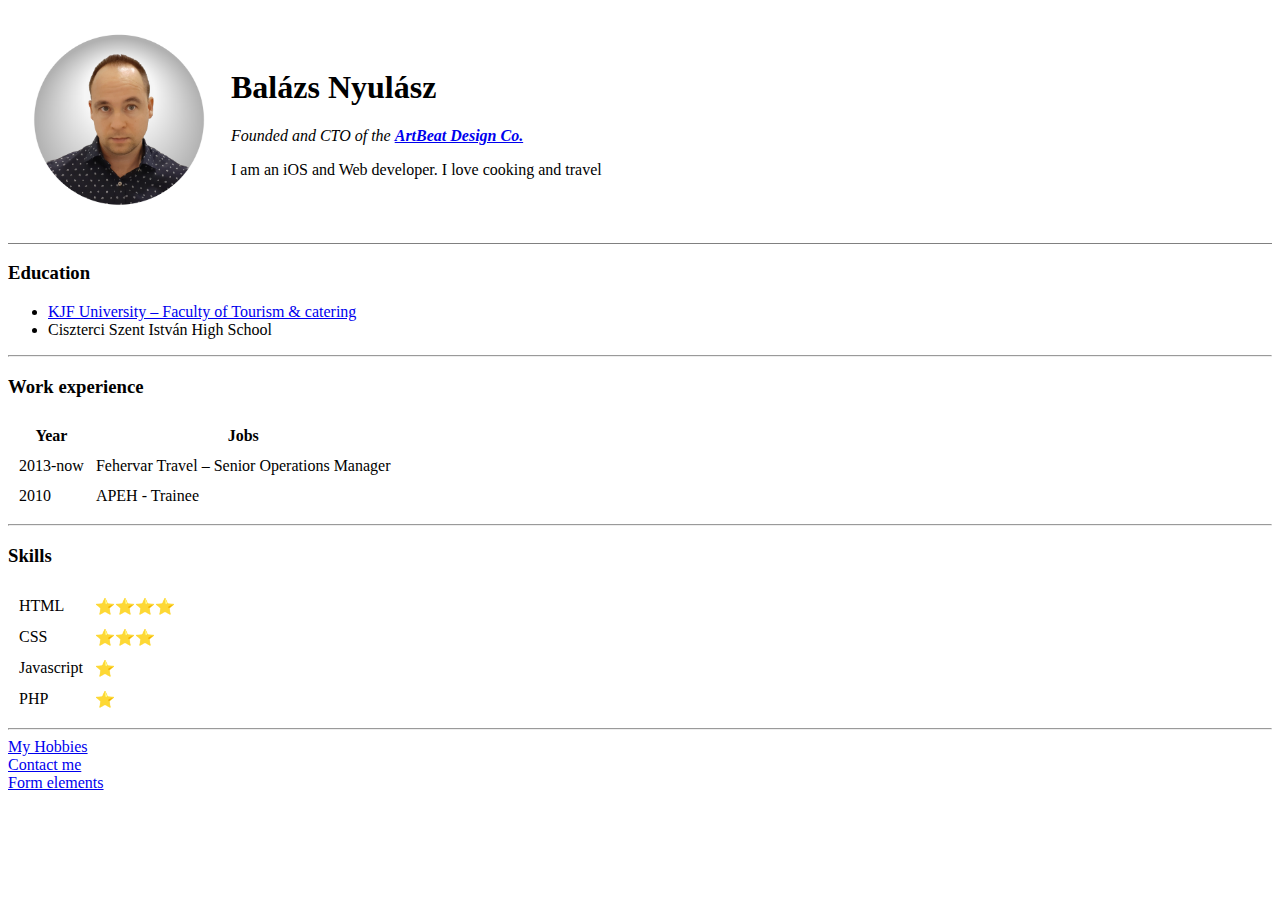
==== index.html @ c1eb3489 "Add initial CV website files" ====
<!DOCTYPE html>
<html lang="en" dir="ltr">

<head>

  <meta charset="utf-8">
  <title> © Balázs's personal site</title>

</head>

<body>

  <table cellspacing="20">
    <tr>
      <td><img src="me.png" alt="Upsz... valami hiányzik!" width="180"></td>
      <td>
        <h1>Balázs Nyulász</h1>
        <p><em>Founded and CTO of the <strong><a href="https://artbeatdesign.hu" target="_blank">ArtBeat Design Co.</a></strong></em></p>
        <p>I am an iOS and Web developer. I love cooking and travel</p>
      </td>
    </tr>
  </table>

  <hr size="0,5" noshade>
  <h3>Education</h3>
  <ul>
    <li><a href="http://kjf.hu" target="_blank">KJF University – Faculty of Tourism & catering </a></li>
    <li>Ciszterci Szent István High School</li>
  </ul>

  <hr>
  <h3>Work experience</h3>
  <table cellspacing="10">
    <thead>
      <tr>
        <th>Year</th>
        <th>Jobs</th>
      </tr>
    </thead>

    <tbody>
      <tr>
        <td>2013-now</td>
        <td>Fehervar Travel – Senior Operations Manager</td>
      </tr>
      <tr>
        <td>2010</td>
        <td>APEH - Trainee</td>
      </tr>
    </tbody>
    <tfoot>
    </tfoot>

  </table>
  <hr>
  <h3>Skills</h3>

  <table cellspacing="10">
    <tr>
      <td>HTML</td>
      <td>⭐⭐⭐⭐</td>
    </tr>
    <tr>
      <td>CSS</td>
      <td>⭐⭐⭐</td>
    </tr>
    <tr>
      <td>Javascript</td>
      <td>⭐</td>
    </tr>
    <tr>
      <td>PHP</td>
      <td>⭐</td>
    </tr>
  </table>

  <hr>
  <a href="hobbies.html">My Hobbies </a>
  <br>
  <a href="contact.html">Contact me</a>
  <br>
  <a href="input.html">Form elements</a>


</body>

</html>
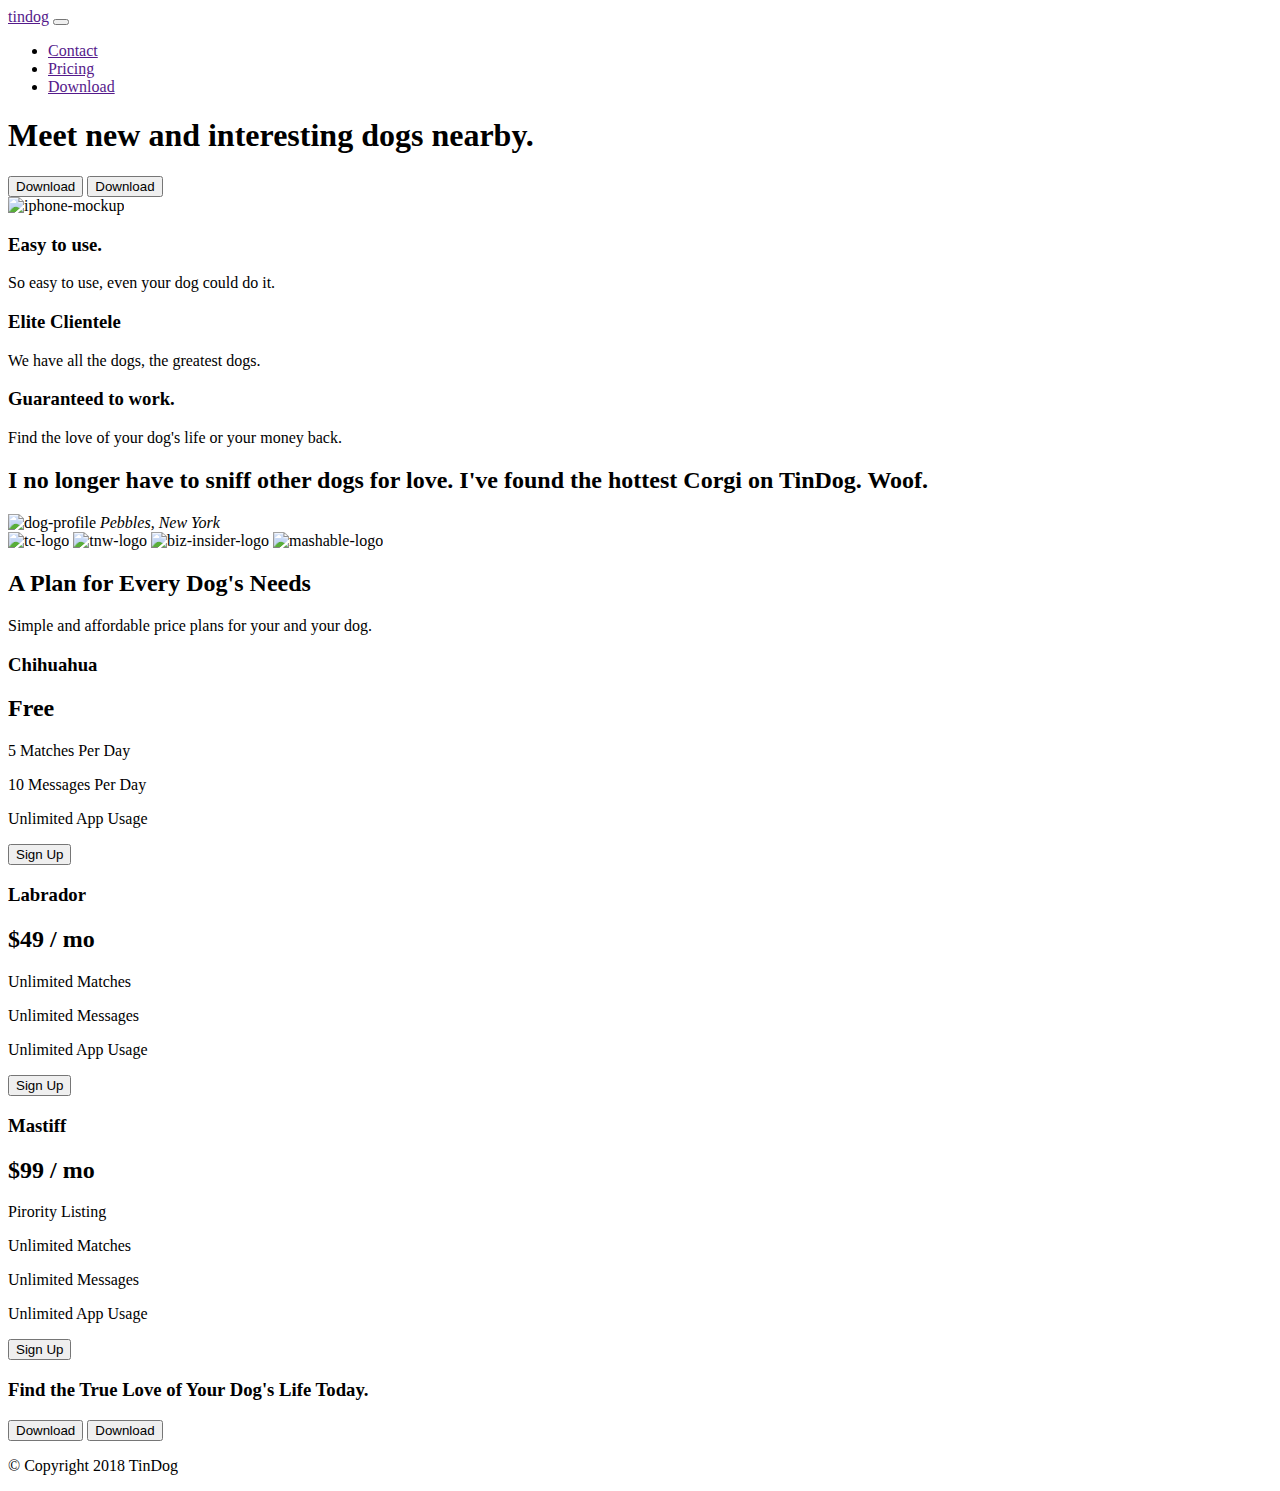
==== commit 65795310: "Add files via upload" ====
--- a/index.html
+++ b/index.html
@@ -1,85 +1,172 @@
 <!DOCTYPE html>
-<html lang="en" dir="ltr">
+<html>
 
 <head>
+  <meta charset="utf-8">
+  <title>TinDog</title>
 
-  <meta charset="utf-8">
-  <title> © Balázs's personal site</title>
+<!-- GOOGLE FONTS -->
+  <link href="https://fonts.googleapis.com/css2?family=Montserrat:wght@300;800;900&family=Ubuntu&display=swap" rel="stylesheet">
+<!-- CSS STYLESHEETS -->
+  <link rel="stylesheet" href="https://cdn.jsdelivr.net/npm/bootstrap@4.5.3/dist/css/bootstrap.min.css" integrity="sha384-TX8t27EcRE3e/ihU7zmQxVncDAy5uIKz4rEkgIXeMed4M0jlfIDPvg6uqKI2xXr2" crossorigin="anonymous">
+  <link rel="stylesheet" href="CSS/styles.css">
+
+<!-- BOOTSTRAP SCRIPTS -->
+  <script src="https://code.jquery.com/jquery-3.5.1.slim.min.js" integrity="sha384-DfXdz2htPH0lsSSs5nCTpuj/zy4C+OGpamoFVy38MVBnE+IbbVYUew+OrCXaRkfj" crossorigin="anonymous"></script>
+  <script src="https://cdn.jsdelivr.net/npm/bootstrap@4.5.3/dist/js/bootstrap.bundle.min.js" integrity="sha384-ho+j7jyWK8fNQe+A12Hb8AhRq26LrZ/JpcUGGOn+Y7RsweNrtN/tE3MoK7ZeZDyx" crossorigin="anonymous"></script>
+
+<!-- FONT AWESONE ICONS -->
+  <script src="https://kit.fontawesome.com/2e1c1e2cde.js" crossorigin="anonymous"></script>
 
 </head>
 
 <body>
 
-  <table cellspacing="20">
-    <tr>
-      <td><img src="me.png" alt="Upsz... valami hiányzik!" width="180"></td>
-      <td>
-        <h1>Balázs Nyulász</h1>
-        <p><em>Founded and CTO of the <strong><a href="https://artbeatdesign.hu" target="_blank">ArtBeat Design Co.</a></strong></em></p>
-        <p>I am an iOS and Web developer. I love cooking and travel</p>
-      </td>
-    </tr>
-  </table>
+  <section id="title">
+    <div class="container-fluid">
 
-  <hr size="0,5" noshade>
-  <h3>Education</h3>
-  <ul>
-    <li><a href="http://kjf.hu" target="_blank">KJF University – Faculty of Tourism & catering </a></li>
-    <li>Ciszterci Szent István High School</li>
-  </ul>
+      <!-- Nav Bar -->
 
-  <hr>
-  <h3>Work experience</h3>
-  <table cellspacing="10">
-    <thead>
-      <tr>
-        <th>Year</th>
-        <th>Jobs</th>
-      </tr>
-    </thead>
+      <nav class="navbar navbar-expand-lg navbar-dark">
 
-    <tbody>
-      <tr>
-        <td>2013-now</td>
-        <td>Fehervar Travel – Senior Operations Manager</td>
-      </tr>
-      <tr>
-        <td>2010</td>
-        <td>APEH - Trainee</td>
-      </tr>
-    </tbody>
-    <tfoot>
-    </tfoot>
+        <a class="navbar-brand" href="" font-family: 'Montserrat' , sans-serif;>tindog</a>
+        <button class="navbar-toggler" type="button" data-toggle="collapse" data-target="#navbarTogglerDemo01" aria-controls="navbarTogglerDemo01" aria-expanded="false" aria-label="Toggle navigation">
+          <span class="navbar-toggler-icon"></span>
+        </button>
 
-  </table>
-  <hr>
-  <h3>Skills</h3>
+        <div class="collapse navbar-collapse" id="navbarTogglerDemo01">
+          <ul class="navbar-nav ml-auto">
+            <li class="nav-item">
+              <a class="nav-link" href="">Contact</a>
+            </li>
+            <li class="nav-item">
+              <a class="nav-link" href="">Pricing</a>
+            </li>
+            <li class="nav-item">
+              <a class="nav-link" href="">Download</a>
+            </li>
+          </ul>
+        </div>
+      </nav>
 
-  <table cellspacing="10">
-    <tr>
-      <td>HTML</td>
-      <td>⭐⭐⭐⭐</td>
-    </tr>
-    <tr>
-      <td>CSS</td>
-      <td>⭐⭐⭐</td>
-    </tr>
-    <tr>
-      <td>Javascript</td>
-      <td>⭐</td>
-    </tr>
-    <tr>
-      <td>PHP</td>
-      <td>⭐</td>
-    </tr>
-  </table>
+      <!-- Title -->
+      <div class="row">
+        <div class="col-lg-6">
+          <h1>Meet new and interesting dogs nearby.</h1>
+          <button type="button" class="btn btn-dark btn-lg download-button"><span class="fab fa-apple"></span> Download</button>
+          <button type="button" class="btn btn-outline-light btn-lg download-button"><span class="fab fa-google-play"></span> Download</button>
+        </div>
+        <div class="col-lg-6">
+          <img src="images/iphone6.png" alt="iphone-mockup" class="imgrotate">
+        </div>
+      </div>
+    </div>
 
-  <hr>
-  <a href="hobbies.html">My Hobbies </a>
-  <br>
-  <a href="contact.html">Contact me</a>
-  <br>
-  <a href="input.html">Form elements</a>
+  </section>
+
+
+  <!-- Features -->
+
+  <section id="features">
+  <div class="row">
+  <div class="col-lg-4 feature-box">
+    <span class="fas fa-check-circle featureicon"></span>
+    <h3>Easy to use.</h3>
+    <p>So easy to use, even your dog could do it.</p>
+  </div>
+    <div class="col-lg-4 feature-box">
+      <span class="fas fa-bullseye featureicon"></span>
+    <h3>Elite Clientele</h3>
+    <p>We have all the dogs, the greatest dogs.</p>
+    </div>
+  <div class="col-lg-4 feature-box">
+    <span class="fas fa-heart featureicon"></span>
+    <h3>Guaranteed to work.</h3>
+    <p>Find the love of your dog's life or your money back.</p>
+  </div>
+    </div>
+  </section>
+
+
+  <!-- Testimonials -->
+
+  <section id="testimonials">
+
+    <h2>I no longer have to sniff other dogs for love. I've found the hottest Corgi on TinDog. Woof.</h2>
+    <img class="testimonial-image" src="images/dog-img.jpg" alt="dog-profile">
+    <em>Pebbles, New York</em>
+
+    <!-- <h2 class="testimonial-text">My dog used to be so lonely, but with TinDog's help, they've found the love of their life. I think.</h2>
+    <img class="testimonial-image" src="images/lady-img.jpg" alt="lady-profile">
+    <em>Beverly, Illinois</em> -->
+
+  </section>
+
+
+  <!-- Press -->
+
+  <section id="press">
+    <img class="presslogo" src="images/techcrunch.png" alt="tc-logo">
+    <img class="presslogo" src="images/tnw.png" alt="tnw-logo">
+    <img class="presslogo" src="images/bizinsider.png" alt="biz-insider-logo">
+    <img class="presslogo" src="images/mashable.png" alt="mashable-logo">
+
+  </section>
+
+
+  <!-- Pricing -->
+
+  <section id="pricing">
+
+    <h2>A Plan for Every Dog's Needs</h2>
+    <p>Simple and affordable price plans for your and your dog.</p>
+
+
+    <h3>Chihuahua</h3>
+    <h2>Free</h2>
+    <p>5 Matches Per Day</p>
+    <p>10 Messages Per Day</p>
+    <p>Unlimited App Usage</p>
+    <button type="button">Sign Up</button>
+
+
+    <h3>Labrador</h3>
+    <h2>$49 / mo</h2>
+    <p>Unlimited Matches</p>
+    <p>Unlimited Messages</p>
+    <p>Unlimited App Usage</p>
+    <button type="button">Sign Up</button>
+
+
+    <h3>Mastiff</h3>
+    <h2>$99 / mo</h2>
+    <p>Pirority Listing</p>
+    <p>Unlimited Matches</p>
+    <p>Unlimited Messages</p>
+    <p>Unlimited App Usage</p>
+    <button type="button">Sign Up</button>
+
+  </section>
+
+
+  <!-- Call to Action -->
+
+  <section id="cta">
+
+    <h3>Find the True Love of Your Dog's Life Today.</h3>
+    <button type="button">Download</button>
+    <button type="button">Download</button>
+
+  </section>
+
+
+  <!-- Footer -->
+
+  <footer id="footer">
+
+    <p>© Copyright 2018 TinDog</p>
+
+  </footer>
 
 
 </body>
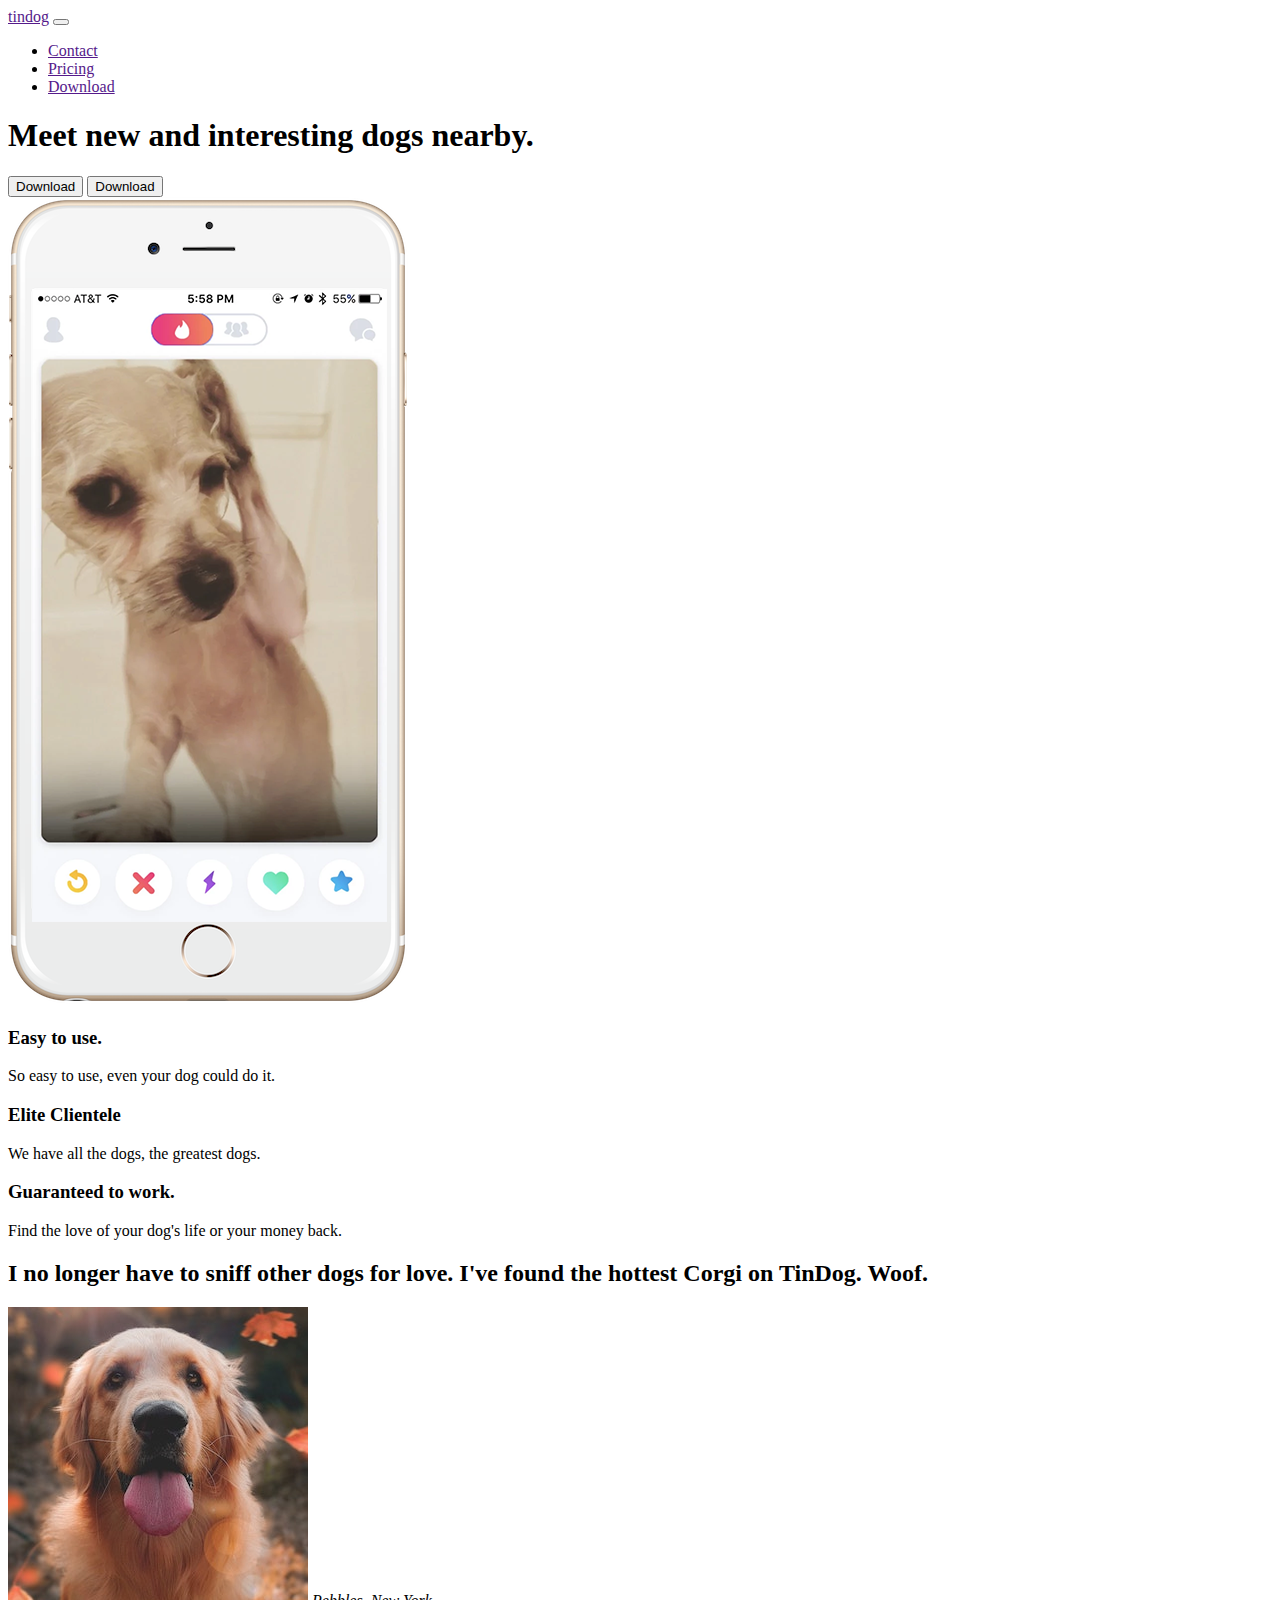
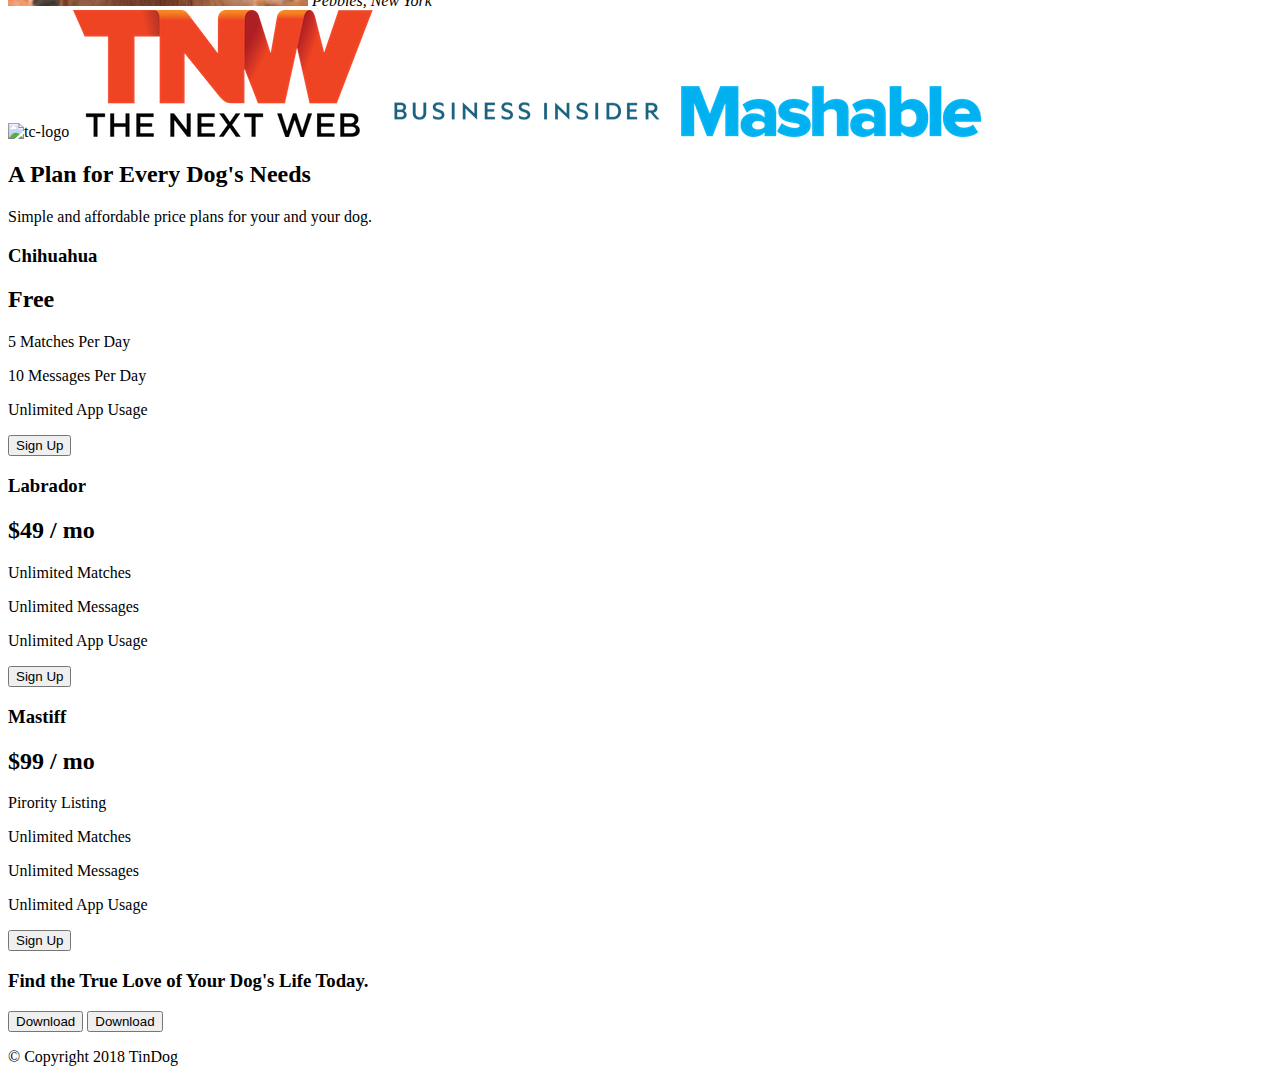
==== commit 6121d953: "Update index.html" ====
--- a/index.html
+++ b/index.html
@@ -109,7 +109,7 @@
     <img class="presslogo" src="images/techcrunch.png" alt="tc-logo">
     <img class="presslogo" src="images/tnw.png" alt="tnw-logo">
     <img class="presslogo" src="images/bizinsider.png" alt="biz-insider-logo">
-    <img class="presslogo" src="images/mashable.png" alt="mashable-logo">
+    <img class="presslogo" src="/images/mashable.png" alt="mashable-logo">
 
   </section>
 
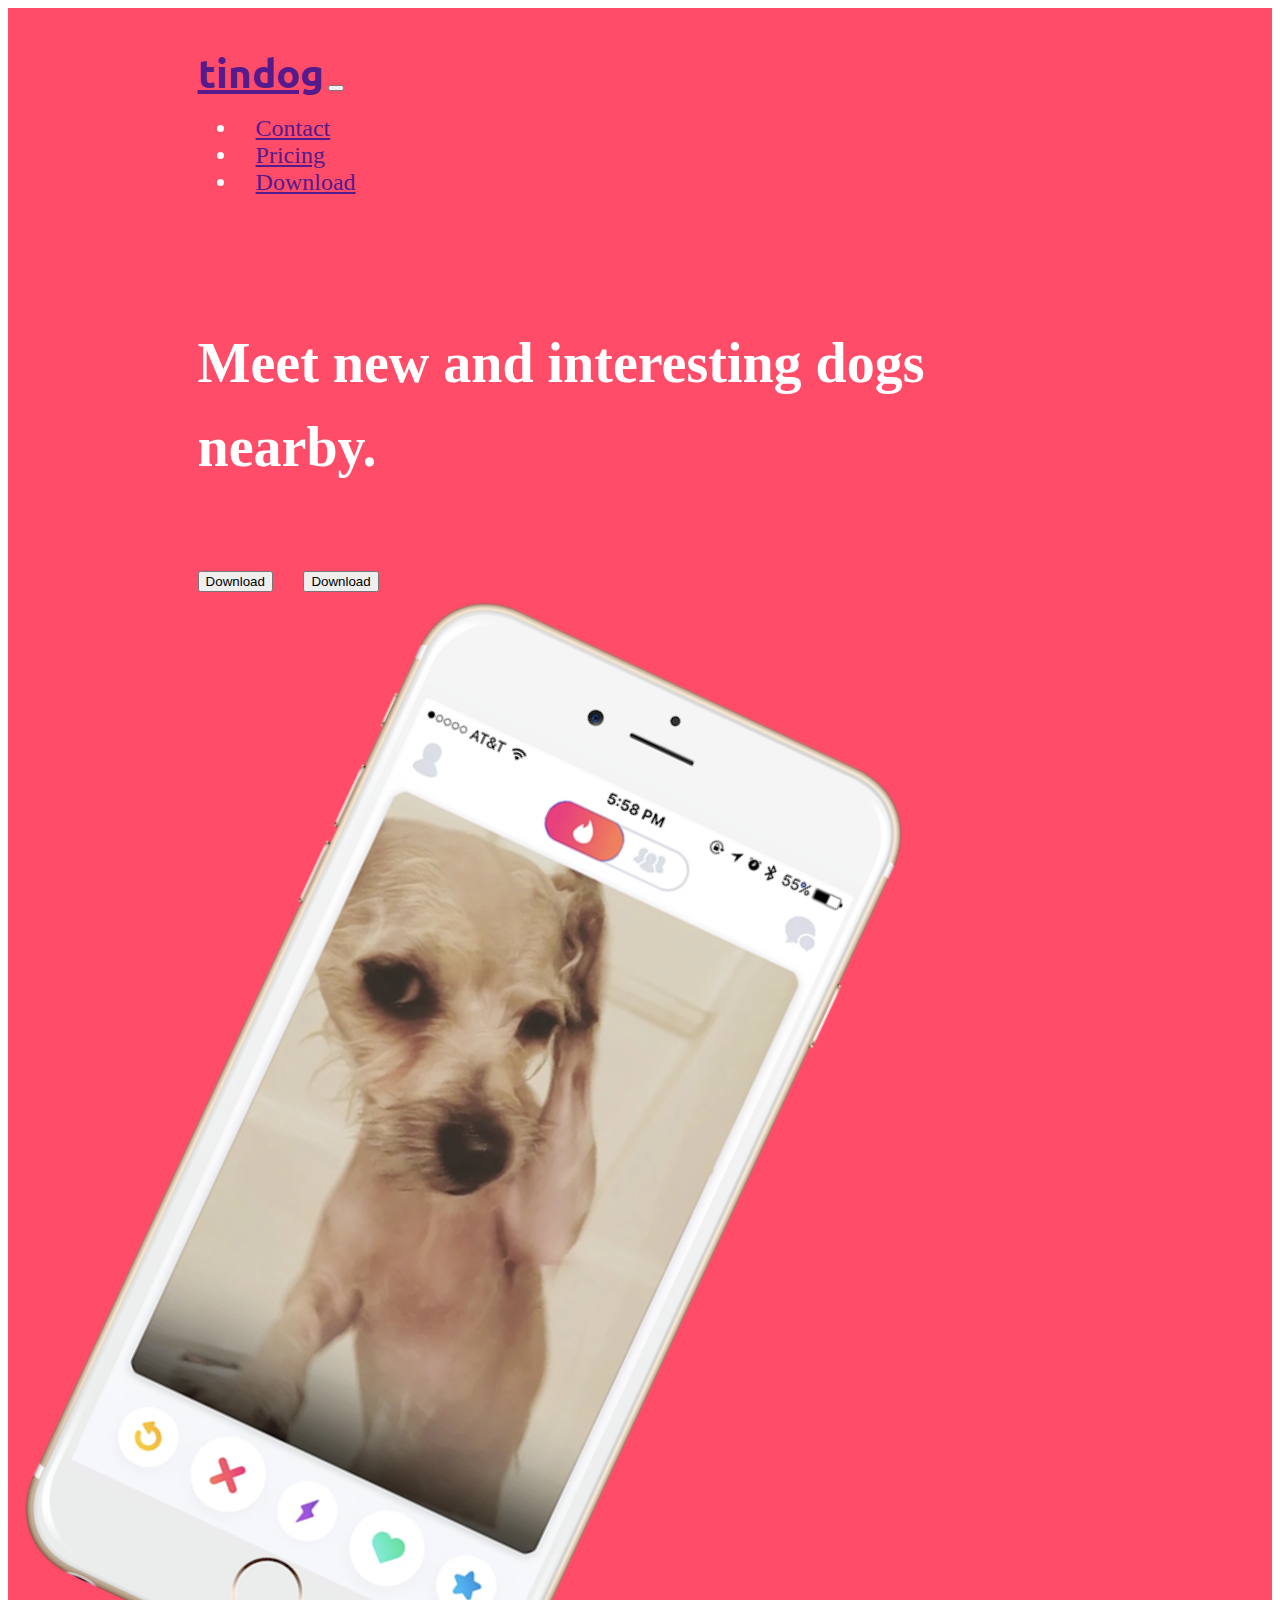
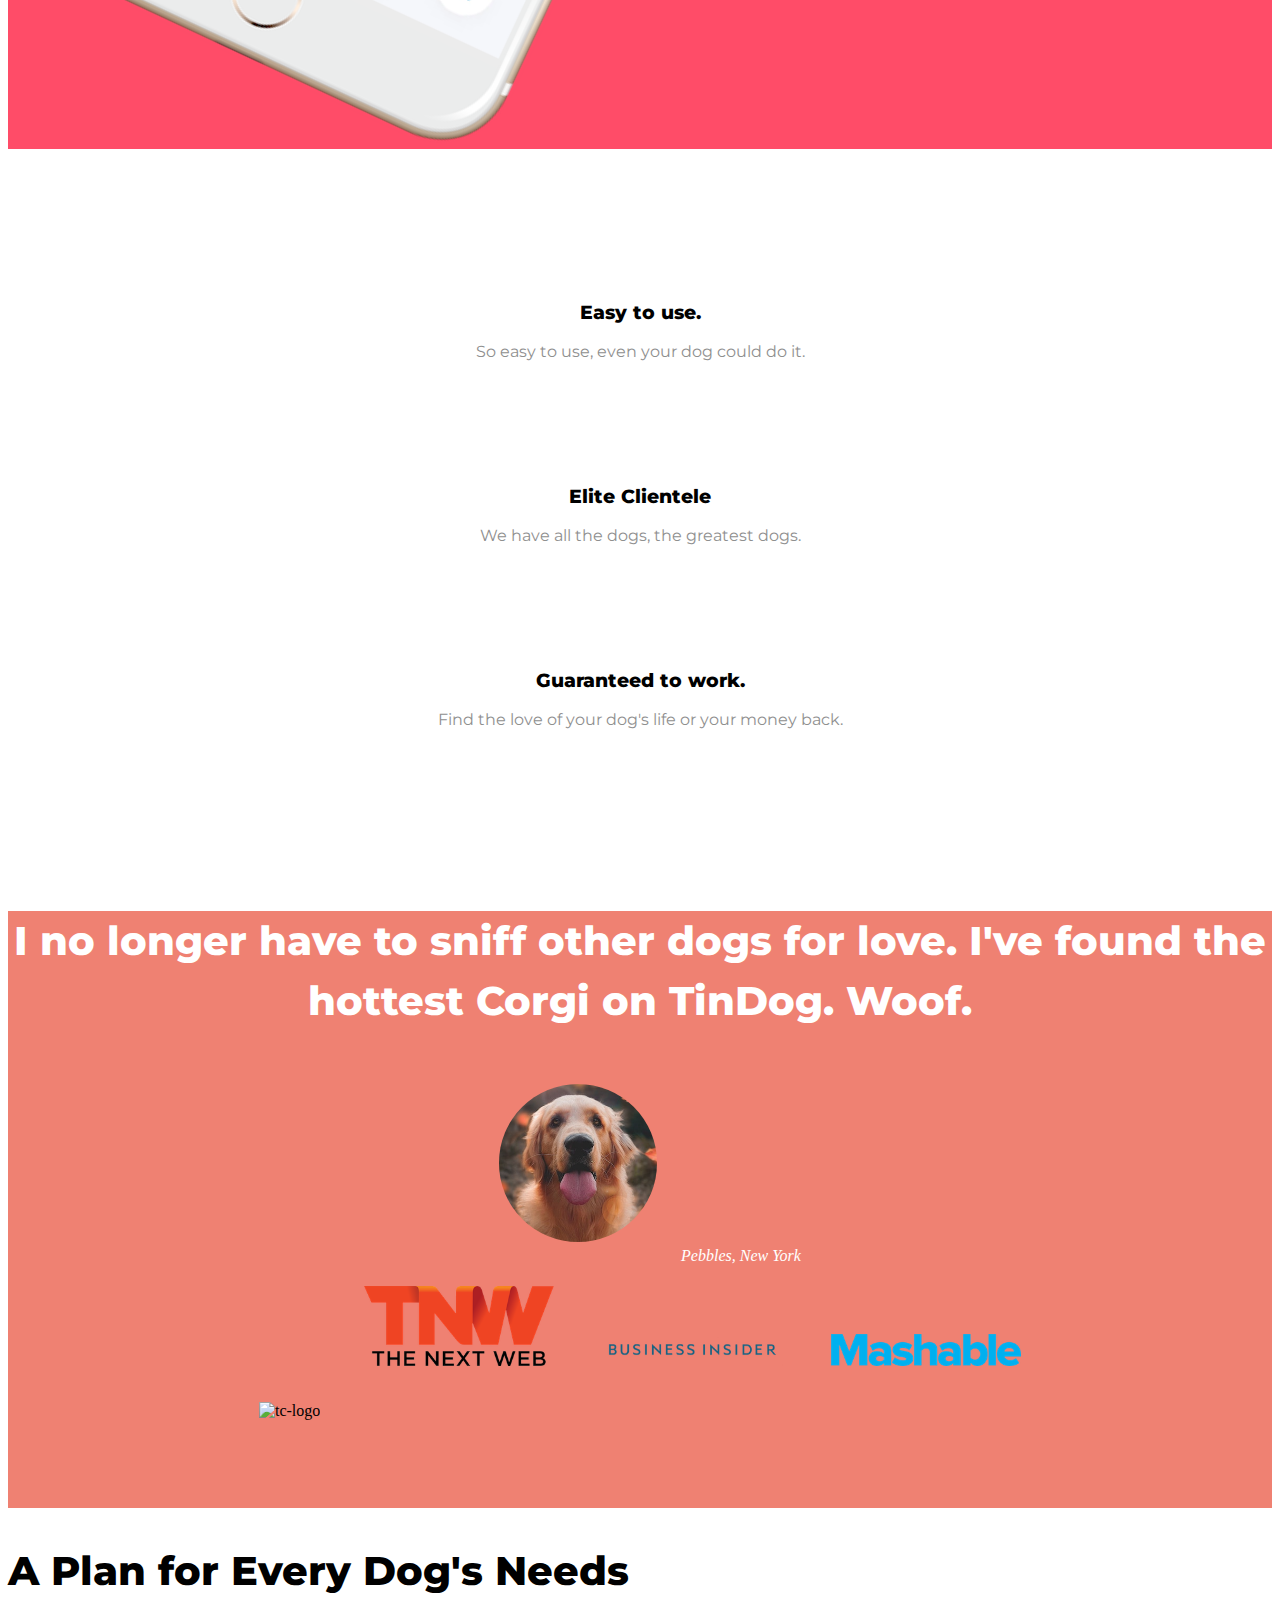
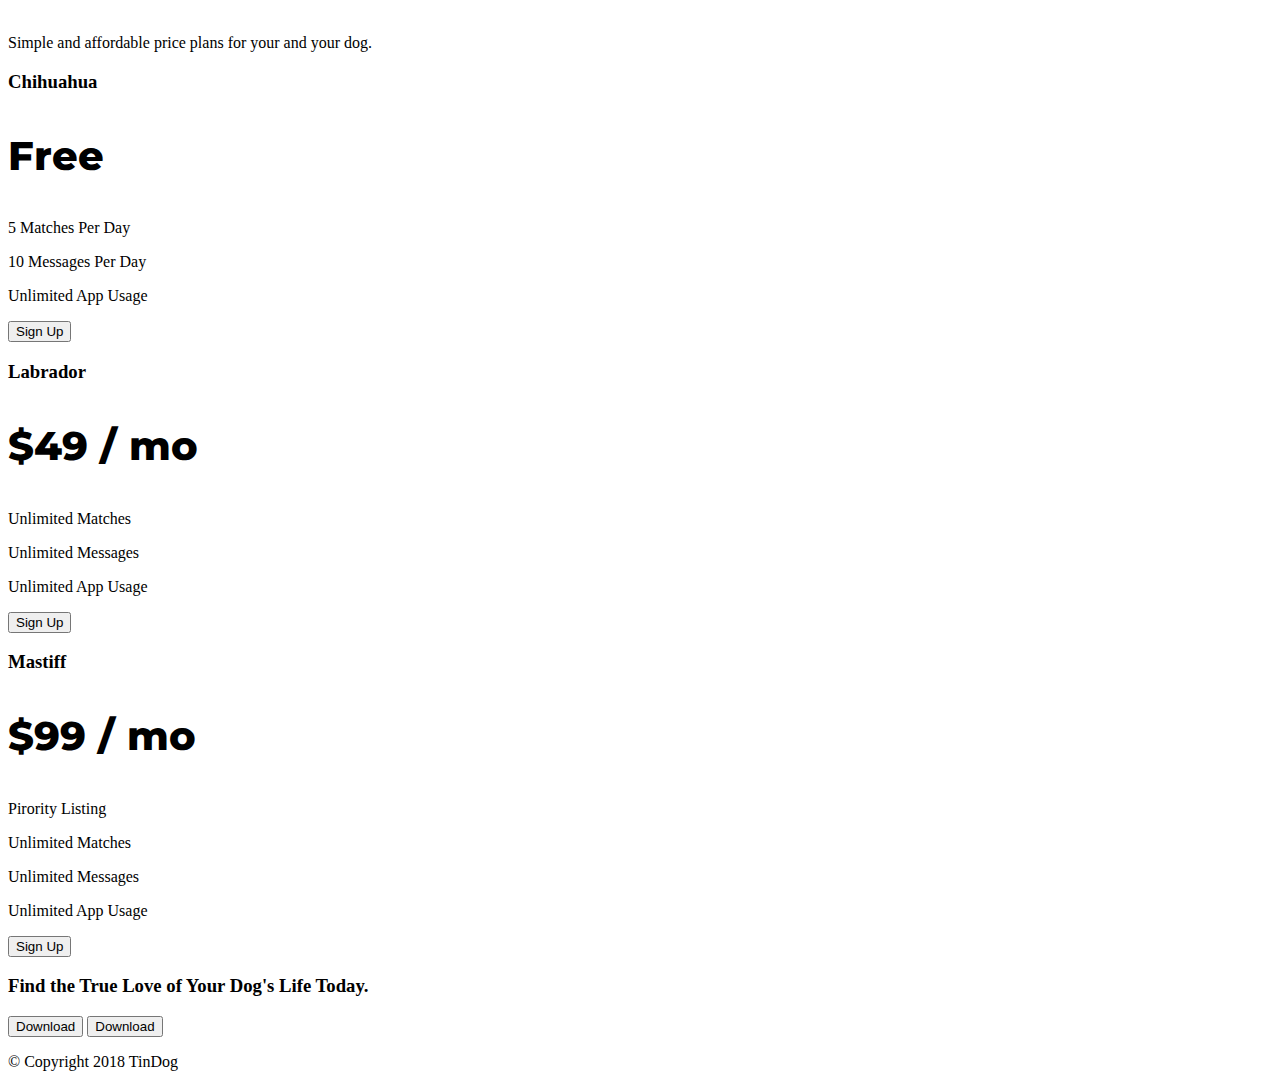
==== commit 80d45719: "Update index.html" ====
--- a/index.html
+++ b/index.html
@@ -9,7 +9,7 @@
   <link href="https://fonts.googleapis.com/css2?family=Montserrat:wght@300;800;900&family=Ubuntu&display=swap" rel="stylesheet">
 <!-- CSS STYLESHEETS -->
   <link rel="stylesheet" href="https://cdn.jsdelivr.net/npm/bootstrap@4.5.3/dist/css/bootstrap.min.css" integrity="sha384-TX8t27EcRE3e/ihU7zmQxVncDAy5uIKz4rEkgIXeMed4M0jlfIDPvg6uqKI2xXr2" crossorigin="anonymous">
-  <link rel="stylesheet" href="CSS/styles.css">
+  <link rel="stylesheet" href="styles.css">
 
 <!-- BOOTSTRAP SCRIPTS -->
   <script src="https://code.jquery.com/jquery-3.5.1.slim.min.js" integrity="sha384-DfXdz2htPH0lsSSs5nCTpuj/zy4C+OGpamoFVy38MVBnE+IbbVYUew+OrCXaRkfj" crossorigin="anonymous"></script>
@@ -95,7 +95,6 @@
     <h2>I no longer have to sniff other dogs for love. I've found the hottest Corgi on TinDog. Woof.</h2>
     <img class="testimonial-image" src="images/dog-img.jpg" alt="dog-profile">
     <em>Pebbles, New York</em>
-
     <!-- <h2 class="testimonial-text">My dog used to be so lonely, but with TinDog's help, they've found the love of their life. I think.</h2>
     <img class="testimonial-image" src="images/lady-img.jpg" alt="lady-profile">
     <em>Beverly, Illinois</em> -->
@@ -109,7 +108,7 @@
     <img class="presslogo" src="images/techcrunch.png" alt="tc-logo">
     <img class="presslogo" src="images/tnw.png" alt="tnw-logo">
     <img class="presslogo" src="images/bizinsider.png" alt="biz-insider-logo">
-    <img class="presslogo" src="/images/mashable.png" alt="mashable-logo">
+    <img class="presslogo" src="images/mashable.png" alt="mashable-logo">
 
   </section>
 
--- a/styles.css
+++ b/styles.css
@@ -0,0 +1,111 @@
+#title {
+  background-color: #ff4c68;
+  color: white;
+}
+
+.body {
+  font-family: Montserrat;
+}
+
+h1 {
+  font-weight: 900;
+  font-size: 3.5rem;
+  line-height: 1.5;
+}
+
+.container-fluid {
+  padding: 3% 15%;
+}
+
+.imgrotate {
+  transform: rotate(25deg);
+  width: 60%;
+}
+
+/* NAVIGATON BAR */
+.navbar {
+  padding: 0 0 4.5rem 0;
+}
+
+.navbar-brand {
+  font-size: 2.5rem;
+  font-family: Ubuntu;
+  font-weight: bold;
+}
+
+.nav-item {
+  padding: 0 18px;
+  font-size: 1.5rem;
+  font-weight: lighter;
+}
+
+/* DOWNLOAD BUTTONS */
+.download-button {
+  margin: 5% 3% 5% 0;
+}
+
+/* FEATURES */
+.featureicon {
+  color: #ef8172;
+  font-size: 3rem;
+  margin-bottom: 1rem;
+}
+
+.featureicon:hover {
+  color: #ff4c68;
+  font-size: 3rem;
+}
+
+#features {
+  padding: 7% 15%;
+  font-family: Montserrat;
+  text-align: center;
+}
+
+#features p {
+  color: #8f8f8f;
+}
+
+.feature-box {
+  padding: 5%;
+}
+
+h3 {
+  font-weight: 800;
+}
+
+/* TESTIMONIALS */
+#testimonials {
+  text-align: center;
+  background-color: #ef8172;
+  color: white;
+}
+
+.carousel-item {
+  padding: 7% 15%;
+}
+
+h2 {
+  font-family: Montserrat;
+  font-weight: 800;
+  font-size: 2.5rem;
+  line-height: 1.5;
+}
+
+.testimonial-image {
+  width: 12.5%;
+  border-radius: 100%;
+  margin: 20px;
+}
+
+/* PRESS */
+#press {
+  background-color: #ef8172;
+  text-align: center;
+  padding-bottom: 3%
+}
+
+.presslogo {
+  width: 15%;
+  margin: 20px 20px 50px;
+}
